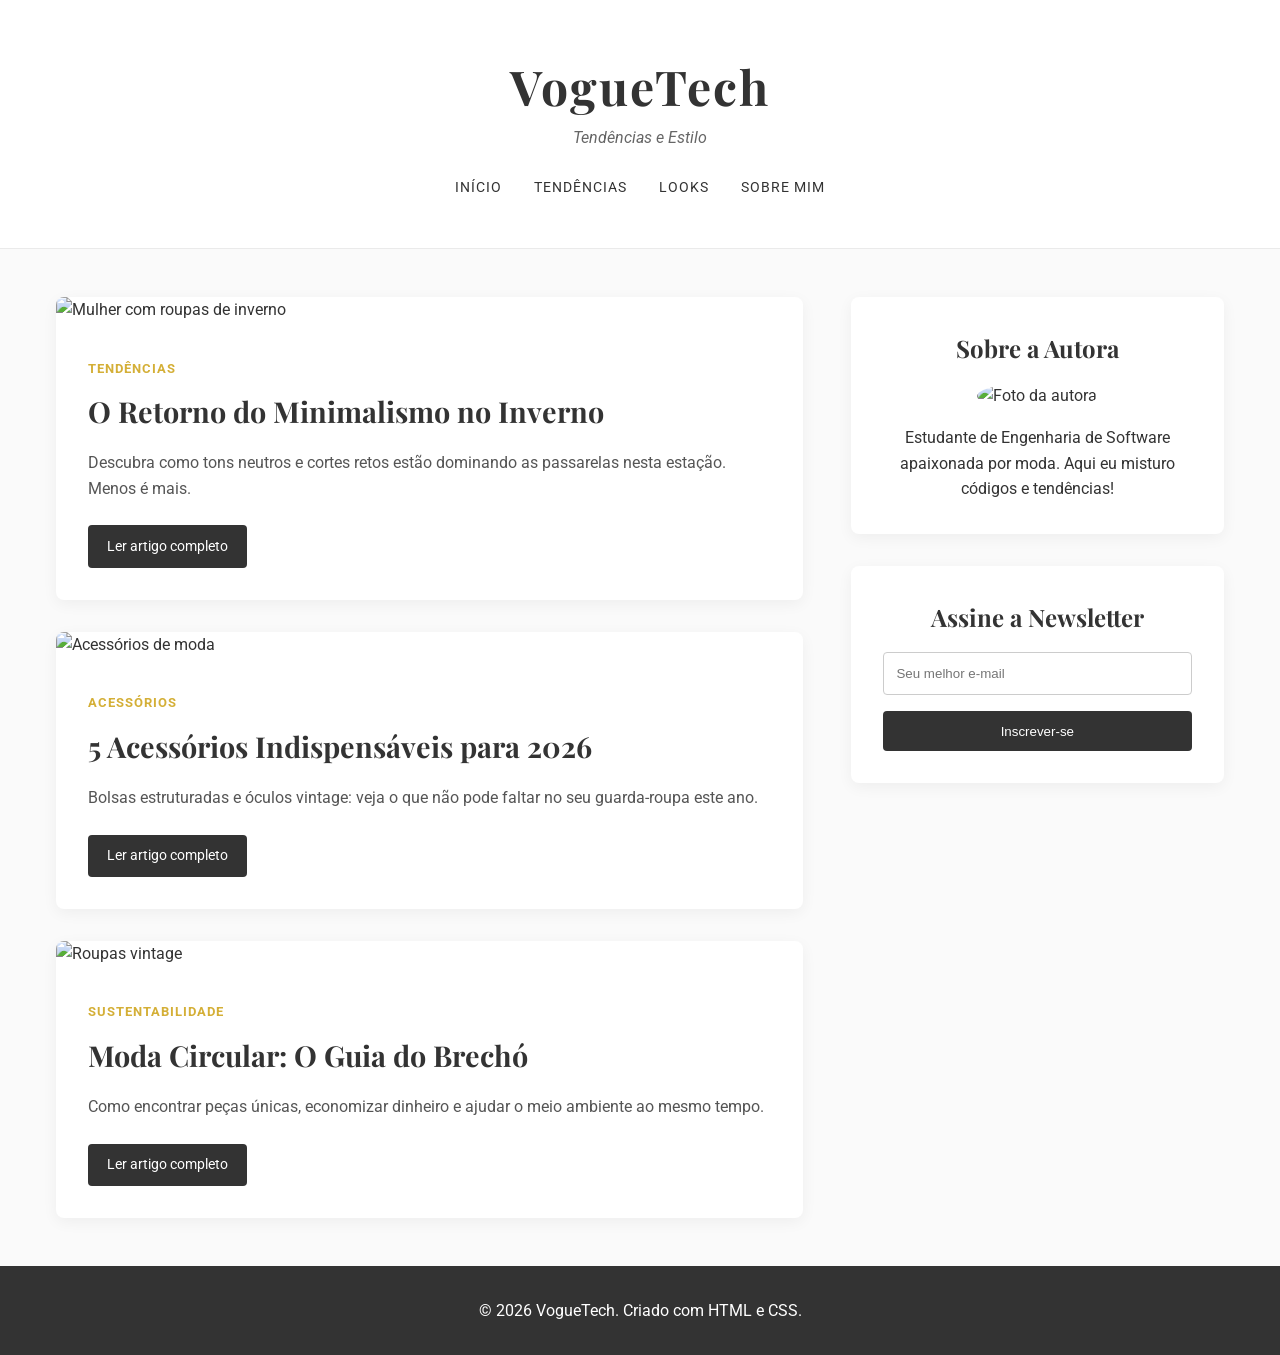
==== indexsite.html @ 1f9ea69a "h" ====
<!DOCTYPE html>
<html lang="pt-BR">
<head>
    <meta charset="UTF-8">
    <meta name="viewport" content="width=device-width, initial-scale=1.0">
    <title>VogueTech | Seu Blog de Moda</title>
    <link rel="stylesheet" href="styles2.css">
    <link href="https://fonts.googleapis.com/css2?family=Playfair+Display:ital,wght@0,400;0,700;1,400&family=Roboto:wght@300;400&display=swap" rel="stylesheet">
</head>
<body>

    <header class="cabecalho">
        <div class="logo">
            <h1>VogueTech</h1>
            <p>Tendências e Estilo</p>
        </div>
        <nav class="menu">
            <ul>
                <li><a href="#">Início</a></li>
                <li><a href="#">Tendências</a></li>
                <li><a href="#">Looks</a></li>
                <li><a href="#">Sobre Mim</a></li>
            </ul>
        </nav>
    </header>

    <main class="conteudo-principal">
        
        <section class="grid-posts">
            
            <article class="post">
                <img src="https://images.unsplash.com/photo-1483985988355-763728e1935b?w=500&q=80" alt="Mulher com roupas de inverno">
                <div class="post-conteudo">
                    <span class="categoria">Tendências</span>
                    <h2>O Retorno do Minimalismo no Inverno</h2>
                    <p>Descubra como tons neutros e cortes retos estão dominando as passarelas nesta estação. Menos é mais.</p>
                    <a href="#" class="btn-leia-mais">Ler artigo completo</a>
                </div>
            </article>

            <article class="post">
                <img src="https://images.unsplash.com/photo-1515886657613-9f3515b0c78f?w=500&q=80" alt="Acessórios de moda">
                <div class="post-conteudo">
                    <span class="categoria">Acessórios</span>
                    <h2>5 Acessórios Indispensáveis para 2026</h2>
                    <p>Bolsas estruturadas e óculos vintage: veja o que não pode faltar no seu guarda-roupa este ano.</p>
                    <a href="#" class="btn-leia-mais">Ler artigo completo</a>
                </div>
            </article>

            <article class="post">
                <img src="https://images.unsplash.com/photo-1490481651871-ab68de25d43d?w=500&q=80" alt="Roupas vintage">
                <div class="post-conteudo">
                    <span class="categoria">Sustentabilidade</span>
                    <h2>Moda Circular: O Guia do Brechó</h2>
                    <p>Como encontrar peças únicas, economizar dinheiro e ajudar o meio ambiente ao mesmo tempo.</p>
                    <a href="#" class="btn-leia-mais">Ler artigo completo</a>
                </div>
            </article>

        </section>

        <aside class="barra-lateral">
            <div class="sobre-mim">
                <h3>Sobre a Autora</h3>
                <img src="https://images.unsplash.com/photo-1534528741775-53994a69daeb?w=200&q=80" alt="Foto da autora">
                <p>Estudante de Engenharia de Software apaixonada por moda. Aqui eu misturo códigos e tendências!</p>
            </div>
            <div class="newsletter">
                <h3>Assine a Newsletter</h3>
                <input type="email" placeholder="Seu melhor e-mail">
                <button>Inscrever-se</button>
            </div>
        </aside>

    </main>

    <footer class="rodape">
        <p>&copy; 2026 VogueTech. Criado com HTML e CSS.</p>
    </footer>

</body>
</html>
---- styles2.css ----
/* RESET BÁSICO - Remove as margens padrão do navegador */
* {
    margin: 0;
    padding: 0;
    box-sizing: border-box;
}

/* VARIÁVEIS DE CORES E FONTES */
:root {
    --cor-fundo: #FAFAFA;
    --cor-texto: #333333;
    --cor-destaque: #D4AF37; /* Dourado suave */
    --cor-secundaria: #F0EFEB;
    
    --fonte-titulos: 'Playfair Display', serif;
    --fonte-textos: 'Roboto', sans-serif;
}

body {
    background-color: var(--cor-fundo);
    color: var(--cor-texto);
    font-family: var(--fonte-textos);
    line-height: 1.6;
}

/* --- CABEÇALHO --- */
.cabecalho {
    text-align: center;
    padding: 3rem 1rem;
    background-color: #fff;
    border-bottom: 1px solid #eaeaea;
}

.logo h1 {
    font-family: var(--fonte-titulos);
    font-size: 3rem;
    letter-spacing: 2px;
}

.logo p {
    font-style: italic;
    color: #666;
    margin-bottom: 1.5rem;
}

.menu ul {
    list-style: none;
    display: flex;
    justify-content: center;
    gap: 2rem;
}

.menu a {
    text-decoration: none;
    color: var(--cor-texto);
    text-transform: uppercase;
    font-size: 0.9rem;
    letter-spacing: 1px;
    transition: color 0.3s;
}

.menu a:hover {
    color: var(--cor-destaque);
}

/* --- LAYOUT PRINCIPAL --- */
.conteudo-principal {
    max-width: 1200px;
    margin: 3rem auto;
    padding: 0 1rem;
    display: grid;
    grid-template-columns: 2fr 1fr; /* 2 partes para os posts, 1 parte para a barra lateral */
    gap: 3rem;
}

/* --- POSTAGENS (GRID) --- */
.grid-posts {
    display: grid;
    grid-template-columns: 1fr; /* Uma coluna por padrão */
    gap: 2rem;
}

.post {
    background-color: #fff;
    border-radius: 8px;
    overflow: hidden;
    box-shadow: 0 4px 15px rgba(0,0,0,0.05);
    transition: transform 0.3s;
}

.post:hover {
    transform: translateY(-5px); /* Efeito sutil ao passar o mouse */
}

.post img {
    width: 100%;
    height: 300px;
    object-fit: cover;
}

.post-conteudo {
    padding: 2rem;
}

.categoria {
    color: var(--cor-destaque);
    font-size: 0.8rem;
    text-transform: uppercase;
    font-weight: bold;
    letter-spacing: 1px;
}

.post h2 {
    font-family: var(--fonte-titulos);
    font-size: 1.8rem;
    margin: 0.5rem 0 1rem 0;
}

.post p {
    color: #555;
    margin-bottom: 1.5rem;
}

.btn-leia-mais {
    display: inline-block;
    text-decoration: none;
    color: #fff;
    background-color: var(--cor-texto);
    padding: 0.6rem 1.2rem;
    border-radius: 4px;
    font-size: 0.9rem;
    transition: background-color 0.3s;
}

.btn-leia-mais:hover {
    background-color: var(--cor-destaque);
}

/* --- BARRA LATERAL --- */
.barra-lateral {
    display: flex;
    flex-direction: column;
    gap: 2rem;
}

.sobre-mim, .newsletter {
    background-color: #fff;
    padding: 2rem;
    text-align: center;
    border-radius: 8px;
    box-shadow: 0 4px 15px rgba(0,0,0,0.05);
}

.sobre-mim h3, .newsletter h3 {
    font-family: var(--fonte-titulos);
    margin-bottom: 1rem;
    font-size: 1.5rem;
}

.sobre-mim img {
    width: 120px;
    height: 120px;
    border-radius: 50%;
    object-fit: cover;
    margin-bottom: 1rem;
}

.newsletter input {
    width: 100%;
    padding: 0.8rem;
    margin-bottom: 1rem;
    border: 1px solid #ccc;
    border-radius: 4px;
}

.newsletter button {
    width: 100%;
    padding: 0.8rem;
    background-color: var(--cor-texto);
    color: #fff;
    border: none;
    border-radius: 4px;
    cursor: pointer;
    transition: background 0.3s;
}

.newsletter button:hover {
    background-color: var(--cor-destaque);
}

/* --- RODAPÉ --- */
.rodape {
    text-align: center;
    padding: 2rem;
    background-color: var(--cor-texto);
    color: #fff;
    margin-top: 3rem;
}

/* --- RESPONSIVIDADE (Para Celulares) --- */
@media (max-width: 768px) {
    .conteudo-principal {
        grid-template-columns: 1fr; /* Tudo fica em uma coluna no celular */
    }
    
    .menu ul {
        flex-direction: column;
        gap: 1rem;
    }
}
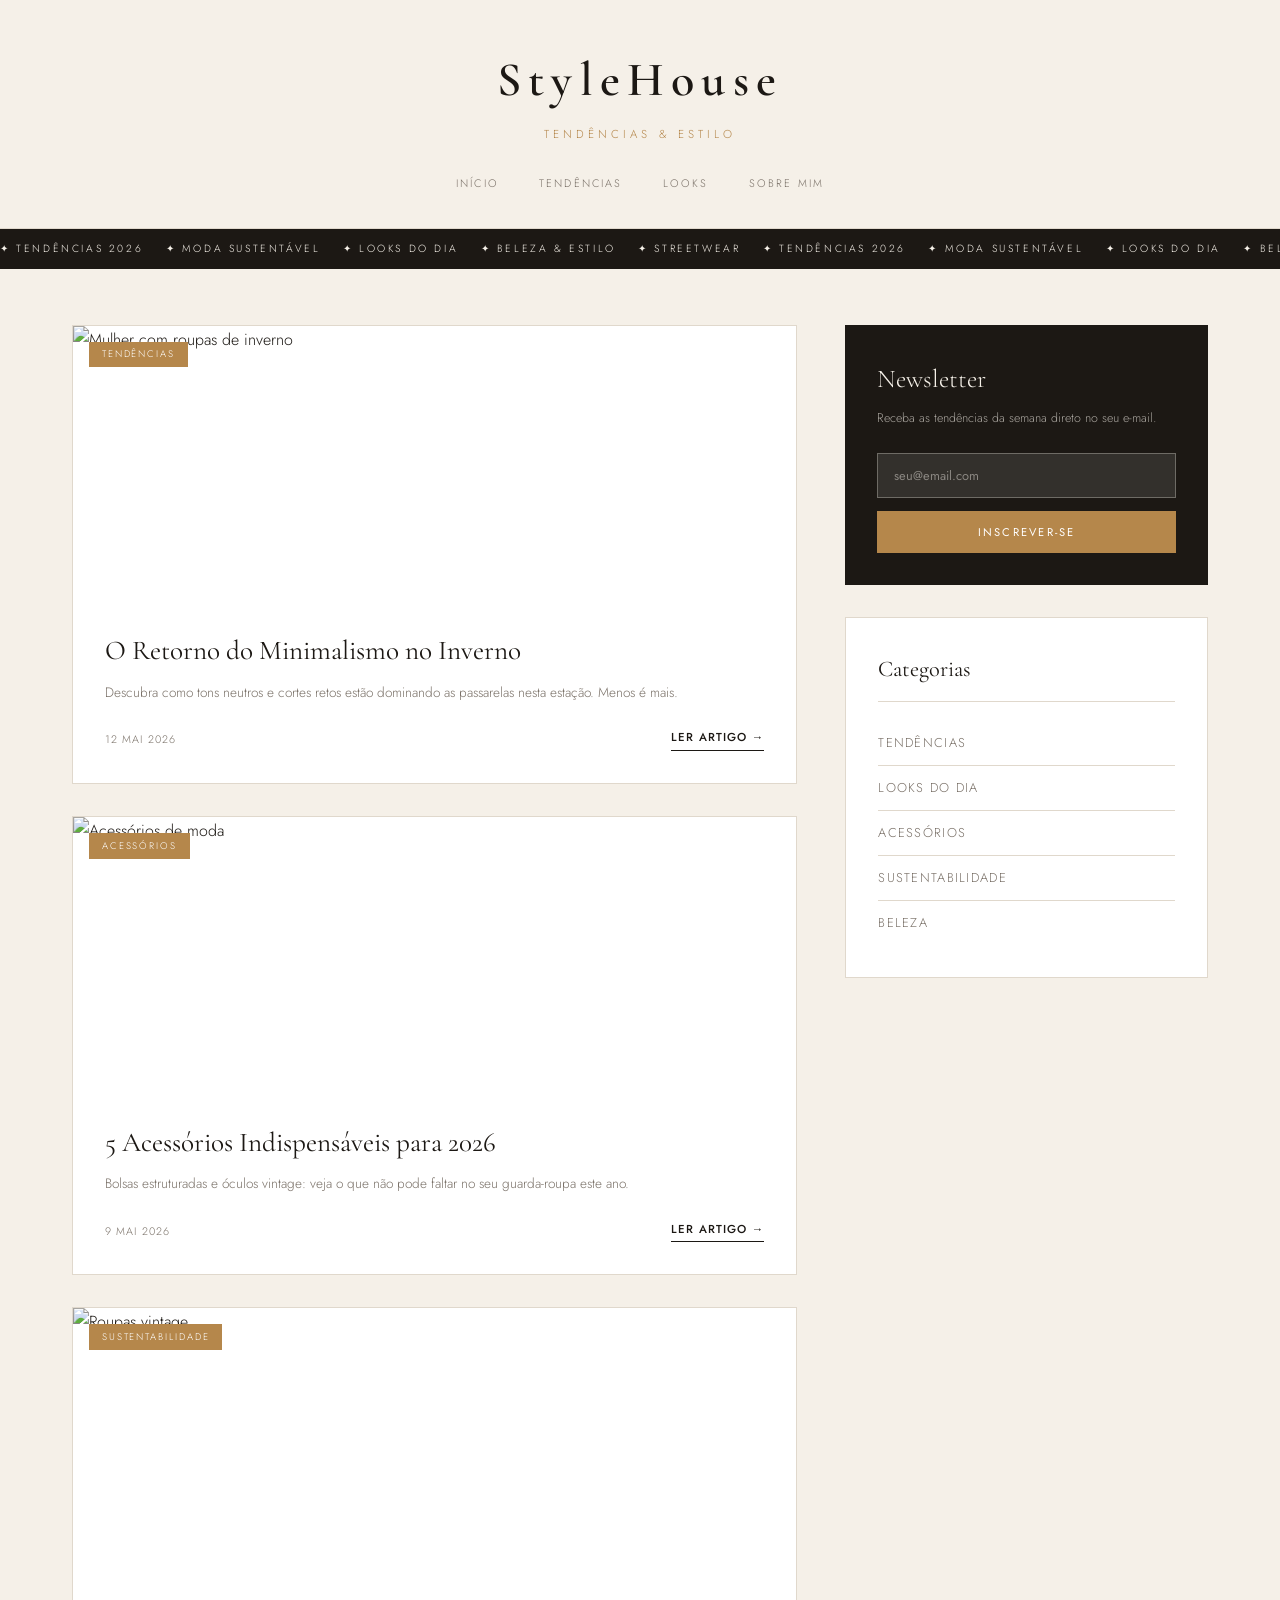
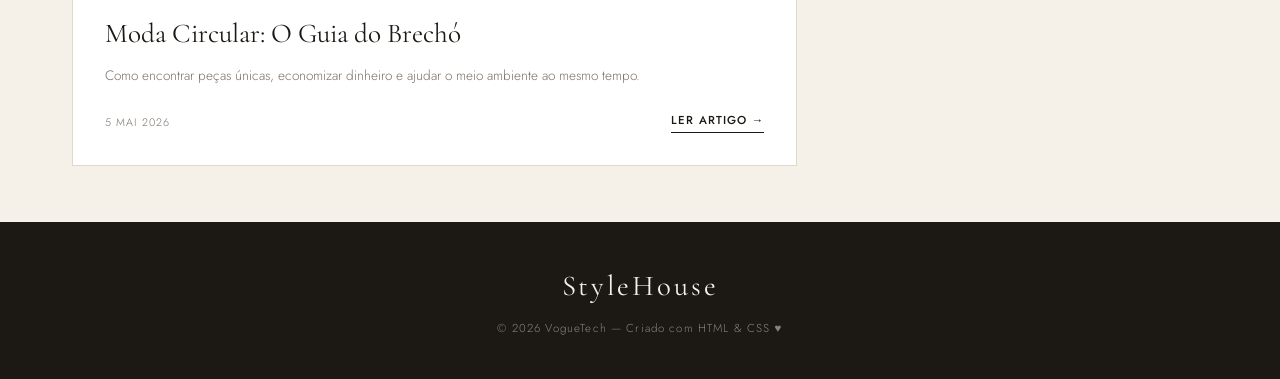
==== commit 63934c75: "site" ====
--- a/indexsite.html
+++ b/indexsite.html
@@ -3,16 +3,17 @@
 <head>
     <meta charset="UTF-8">
     <meta name="viewport" content="width=device-width, initial-scale=1.0">
-    <title>VogueTech | Seu Blog de Moda</title>
+    <title>StyleHouse | Seu Blog de Moda</title>
     <link rel="stylesheet" href="styles2.css">
-    <link href="https://fonts.googleapis.com/css2?family=Playfair+Display:ital,wght@0,400;0,700;1,400&family=Roboto:wght@300;400&display=swap" rel="stylesheet">
+    <link href="https://fonts.googleapis.com/css2?family=Cormorant+Garamond:ital,wght@0,300;0,400;0,600;1,400&family=Jost:wght@300;400;500&display=swap" rel="stylesheet">
 </head>
 <body>
 
+    <!-- CABEÇALHO -->
     <header class="cabecalho">
         <div class="logo">
-            <h1>VogueTech</h1>
-            <p>Tendências e Estilo</p>
+            <h1>StyleHouse</h1>
+            <p>Tendências &amp; Estilo</p>
         </div>
         <nav class="menu">
             <ul>
@@ -24,59 +25,91 @@
         </nav>
     </header>
 
+    <!-- FAIXA DECORATIVA -->
+    <div class="ticker">
+    <span>✦ TENDÊNCIAS 2026 &nbsp;&nbsp; ✦ MODA SUSTENTÁVEL &nbsp;&nbsp; ✦ LOOKS DO DIA &nbsp;&nbsp; ✦ BELEZA &amp; ESTILO &nbsp;&nbsp; ✦ STREETWEAR &nbsp;&nbsp; ✦ TENDÊNCIAS 2026 &nbsp;&nbsp; ✦ MODA SUSTENTÁVEL &nbsp;&nbsp; ✦ LOOKS DO DIA &nbsp;&nbsp; ✦ BELEZA &amp; ESTILO &nbsp;&nbsp; ✦ STREETWEAR &nbsp;&nbsp; ✦ TENDÊNCIAS 2026 &nbsp;&nbsp; ✦ MODA SUSTENTÁVEL &nbsp;&nbsp; ✦ LOOKS DO DIA &nbsp;&nbsp; ✦ BELEZA &amp; ESTILO &nbsp;&nbsp; ✦ STREETWEAR &nbsp;&nbsp; ✦ TENDÊNCIAS 2026 &nbsp;&nbsp; ✦ MODA SUSTENTÁVEL &nbsp;&nbsp; ✦ LOOKS DO DIA &nbsp;&nbsp; ✦ BELEZA &amp; ESTILO &nbsp;&nbsp; ✦ STREETWEAR &nbsp;&nbsp;</span>
+    </div>
+
+    <!-- CONTEÚDO PRINCIPAL -->
     <main class="conteudo-principal">
-        
+
+        <!-- POSTS -->
         <section class="grid-posts">
-            
+
             <article class="post">
-                <img src="https://images.unsplash.com/photo-1483985988355-763728e1935b?w=500&q=80" alt="Mulher com roupas de inverno">
+                <div class="post-imagem">
+                    <img src="https://images.unsplash.com/photo-1483985988355-763728e1935b?w=600&q=80" alt="Mulher com roupas de inverno">
+                    <span class="categoria">Tendências</span>
+                </div>
                 <div class="post-conteudo">
-                    <span class="categoria">Tendências</span>
                     <h2>O Retorno do Minimalismo no Inverno</h2>
                     <p>Descubra como tons neutros e cortes retos estão dominando as passarelas nesta estação. Menos é mais.</p>
-                    <a href="#" class="btn-leia-mais">Ler artigo completo</a>
+                    <div class="post-rodape">
+                        <span class="data">12 Mai 2026</span>
+                        <a href="#" class="btn-leia-mais">Ler artigo →</a>
+                    </div>
                 </div>
             </article>
 
             <article class="post">
-                <img src="https://images.unsplash.com/photo-1515886657613-9f3515b0c78f?w=500&q=80" alt="Acessórios de moda">
+                <div class="post-imagem">
+                    <img src="https://images.unsplash.com/photo-1515886657613-9f3515b0c78f?w=600&q=80" alt="Acessórios de moda">
+                    <span class="categoria">Acessórios</span>
+                </div>
                 <div class="post-conteudo">
-                    <span class="categoria">Acessórios</span>
                     <h2>5 Acessórios Indispensáveis para 2026</h2>
                     <p>Bolsas estruturadas e óculos vintage: veja o que não pode faltar no seu guarda-roupa este ano.</p>
-                    <a href="#" class="btn-leia-mais">Ler artigo completo</a>
+                    <div class="post-rodape">
+                        <span class="data">9 Mai 2026</span>
+                        <a href="#" class="btn-leia-mais">Ler artigo →</a>
+                    </div>
                 </div>
             </article>
 
             <article class="post">
-                <img src="https://images.unsplash.com/photo-1490481651871-ab68de25d43d?w=500&q=80" alt="Roupas vintage">
+                <div class="post-imagem">
+                    <img src="https://images.unsplash.com/photo-1490481651871-ab68de25d43d?w=600&q=80" alt="Roupas vintage">
+                    <span class="categoria">Sustentabilidade</span>
+                </div>
                 <div class="post-conteudo">
-                    <span class="categoria">Sustentabilidade</span>
                     <h2>Moda Circular: O Guia do Brechó</h2>
                     <p>Como encontrar peças únicas, economizar dinheiro e ajudar o meio ambiente ao mesmo tempo.</p>
-                    <a href="#" class="btn-leia-mais">Ler artigo completo</a>
+                    <div class="post-rodape">
+                        <span class="data">5 Mai 2026</span>
+                        <a href="#" class="btn-leia-mais">Ler artigo →</a>
+                    </div>
                 </div>
             </article>
 
         </section>
 
+        <!-- BARRA LATERAL -->
         <aside class="barra-lateral">
-            <div class="sobre-mim">
-                <h3>Sobre a Autora</h3>
-                <img src="https://images.unsplash.com/photo-1534528741775-53994a69daeb?w=200&q=80" alt="Foto da autora">
-                <p>Estudante de Engenharia de Software apaixonada por moda. Aqui eu misturo códigos e tendências!</p>
+            <div class="newsletter">
+                <h3>Newsletter</h3>
+                <p>Receba as tendências da semana direto no seu e-mail.</p>
+                <input type="email" placeholder="seu@email.com">
+                <button>Inscrever-se</button>
             </div>
-            <div class="newsletter">
-                <h3>Assine a Newsletter</h3>
-                <input type="email" placeholder="Seu melhor e-mail">
-                <button>Inscrever-se</button>
+
+            <div class="categorias-widget">
+                <h3>Categorias</h3>
+                <ul>
+                    <li><a href="#">Tendências</a></li>
+                    <li><a href="#">Looks do Dia</a></li>
+                    <li><a href="#">Acessórios</a></li>
+                    <li><a href="#">Sustentabilidade</a></li>
+                    <li><a href="#">Beleza</a></li>
+                </ul>
             </div>
         </aside>
 
     </main>
 
+    <!-- RODAPÉ -->
     <footer class="rodape">
-        <p>&copy; 2026 VogueTech. Criado com HTML e CSS.</p>
+        <p class="rodape-logo">StyleHouse</p>
+        <p>&copy; 2026 VogueTech — Criado com HTML &amp; CSS ♥</p>
     </footer>
 
 </body>
--- a/styles2.css
+++ b/styles2.css
@@ -1,210 +1,366 @@
-/* RESET BÁSICO - Remove as margens padrão do navegador */
+
 * {
     margin: 0;
     padding: 0;
     box-sizing: border-box;
 }
-
-/* VARIÁVEIS DE CORES E FONTES */
+ 
+/* == VARIÁVEIS DE CORES E FONTES == */
 :root {
-    --cor-fundo: #FAFAFA;
-    --cor-texto: #333333;
-    --cor-destaque: #D4AF37; /* Dourado suave */
-    --cor-secundaria: #F0EFEB;
-    
-    --fonte-titulos: 'Playfair Display', serif;
-    --fonte-textos: 'Roboto', sans-serif;
-}
-
+    --cor-fundo:      #f5f0e8;
+    --cor-texto:      #1c1814;
+    --cor-destaque:   #b5874b;
+    --cor-card:       #ffffff;
+    --cor-borda:      #e0d8cc;
+    --cor-muted:      #7a7168;
+ 
+    --fonte-titulos:  'Cormorant Garamond', serif;
+    --fonte-textos:   'Jost', sans-serif;
+}
+ 
 body {
     background-color: var(--cor-fundo);
     color: var(--cor-texto);
     font-family: var(--fonte-textos);
-    line-height: 1.6;
-}
-
-/* --- CABEÇALHO --- */
+    font-weight: 300;
+    line-height: 1.7;
+}
+ 
+/* =============================================
+   CABEÇALHO
+   ============================================= */
 .cabecalho {
+    display: flex;
+    flex-direction: column;
+    align-items: center;
+    padding: 2.5rem 1rem 2rem;
+    background-color: var(--cor-fundo);
+    border-bottom: 1px solid var(--cor-borda);
+}
+ 
+.logo h1 {
+    font-family: var(--fonte-titulos);
+    font-size: 3rem;
+    font-weight: 600;
+    letter-spacing: 0.15em;
     text-align: center;
-    padding: 3rem 1rem;
-    background-color: #fff;
-    border-bottom: 1px solid #eaeaea;
-}
-
-.logo h1 {
-    font-family: var(--fonte-titulos);
-    font-size: 3rem;
-    letter-spacing: 2px;
-}
-
+}
+ 
 .logo p {
-    font-style: italic;
-    color: #666;
+    font-size: 0.72rem;
+    letter-spacing: 0.35em;
+    text-transform: uppercase;
+    color: var(--cor-destaque);
+    text-align: center;
+    margin-top: 0.2rem;
     margin-bottom: 1.5rem;
 }
-
+ 
 .menu ul {
     list-style: none;
     display: flex;
     justify-content: center;
-    gap: 2rem;
-}
-
+    gap: 2.5rem;
+}
+ 
 .menu a {
     text-decoration: none;
-    color: var(--cor-texto);
-    text-transform: uppercase;
-    font-size: 0.9rem;
-    letter-spacing: 1px;
-    transition: color 0.3s;
-}
-
+    color: var(--cor-muted);
+    text-transform: uppercase;
+    font-size: 0.68rem;
+    letter-spacing: 0.2em;
+    transition: color 0.25s;
+}
+ 
 .menu a:hover {
     color: var(--cor-destaque);
 }
-
-/* --- LAYOUT PRINCIPAL --- */
+ 
+/* =============================================
+   FAIXA ANIMADA (TICKER)
+   ============================================= */
+.ticker {
+    background-color: var(--cor-texto);
+    color: var(--cor-fundo);
+    overflow: hidden;
+    white-space: nowrap;
+    padding: 0.7rem 0;
+    font-size: 0.65rem;
+    letter-spacing: 0.25em;
+    text-transform: uppercase;
+}
+ 
+.ticker span {
+    display: inline-block;
+    animation: ticker 20s linear infinite;
+}
+ 
+@keyframes ticker {
+    from { transform: translateX(0); }
+    to   { transform: translateX(-50%); }
+}
+ 
+/* =============================================
+   LAYOUT PRINCIPAL (GRID)
+   ============================================= */
 .conteudo-principal {
     max-width: 1200px;
-    margin: 3rem auto;
-    padding: 0 1rem;
+    margin: 3.5rem auto;
+    padding: 0 2rem;
     display: grid;
-    grid-template-columns: 2fr 1fr; /* 2 partes para os posts, 1 parte para a barra lateral */
+    grid-template-columns: 2fr 1fr;
     gap: 3rem;
-}
-
-/* --- POSTAGENS (GRID) --- */
+    align-items: start;
+}
+ 
+/* =============================================
+   POSTS
+   ============================================= */
 .grid-posts {
     display: grid;
-    grid-template-columns: 1fr; /* Uma coluna por padrão */
+    grid-template-columns: 1fr;
     gap: 2rem;
 }
-
+ 
 .post {
-    background-color: #fff;
-    border-radius: 8px;
+    background-color: var(--cor-card);
     overflow: hidden;
-    box-shadow: 0 4px 15px rgba(0,0,0,0.05);
-    transition: transform 0.3s;
-}
-
+    border: 1px solid var(--cor-borda);
+    transition: transform 0.3s ease, box-shadow 0.3s ease;
+}
+ 
 .post:hover {
-    transform: translateY(-5px); /* Efeito sutil ao passar o mouse */
-}
-
-.post img {
+    transform: translateY(-5px);
+    box-shadow: 0 12px 32px rgba(0, 0, 0, 0.08);
+}
+ 
+/* Wrapper da imagem para posicionar a tag de categoria */
+.post-imagem {
+    position: relative;
+}
+ 
+.post-imagem img {
     width: 100%;
-    height: 300px;
+    height: 280px;
     object-fit: cover;
-}
-
+    display: block;
+    filter: sepia(8%);
+    transition: filter 0.3s;
+}
+ 
+.post:hover .post-imagem img {
+    filter: sepia(0%);
+}
+ 
+.categoria {
+    position: absolute;
+    top: 1rem;
+    left: 1rem;
+    background-color: var(--cor-destaque);
+    color: #fff;
+    font-size: 0.6rem;
+    letter-spacing: 0.2em;
+    text-transform: uppercase;
+    padding: 0.3rem 0.8rem;
+}
+ 
 .post-conteudo {
-    padding: 2rem;
-}
-
-.categoria {
+    padding: 1.8rem 2rem 2rem;
+}
+ 
+.post-conteudo h2 {
+    font-family: var(--fonte-titulos);
+    font-size: 1.7rem;
+    font-weight: 400;
+    line-height: 1.25;
+    margin-bottom: 0.8rem;
+}
+ 
+.post-conteudo p {
+    font-size: 0.85rem;
+    color: var(--cor-muted);
+    margin-bottom: 1.5rem;
+}
+ 
+.post-rodape {
+    display: flex;
+    align-items: center;
+    justify-content: space-between;
+}
+ 
+.data {
+    font-size: 0.68rem;
+    letter-spacing: 0.1em;
+    text-transform: uppercase;
+    color: var(--cor-muted);
+}
+ 
+.btn-leia-mais {
+    text-decoration: none;
+    color: var(--cor-texto);
+    font-size: 0.72rem;
+    letter-spacing: 0.1em;
+    text-transform: uppercase;
+    font-weight: 500;
+    border-bottom: 1px solid var(--cor-texto);
+    padding-bottom: 2px;
+    transition: color 0.25s, border-color 0.25s;
+}
+ 
+.btn-leia-mais:hover {
     color: var(--cor-destaque);
-    font-size: 0.8rem;
-    text-transform: uppercase;
-    font-weight: bold;
-    letter-spacing: 1px;
-}
-
-.post h2 {
-    font-family: var(--fonte-titulos);
-    font-size: 1.8rem;
-    margin: 0.5rem 0 1rem 0;
-}
-
-.post p {
-    color: #555;
-    margin-bottom: 1.5rem;
-}
-
-.btn-leia-mais {
-    display: inline-block;
-    text-decoration: none;
-    color: #fff;
-    background-color: var(--cor-texto);
-    padding: 0.6rem 1.2rem;
-    border-radius: 4px;
-    font-size: 0.9rem;
-    transition: background-color 0.3s;
-}
-
-.btn-leia-mais:hover {
-    background-color: var(--cor-destaque);
-}
-
-/* --- BARRA LATERAL --- */
+    border-color: var(--cor-destaque);
+}
+ 
+/* =============================================
+   BARRA LATERAL
+   ============================================= */
 .barra-lateral {
     display: flex;
     flex-direction: column;
     gap: 2rem;
-}
-
-.sobre-mim, .newsletter {
-    background-color: #fff;
+    position: sticky;
+    top: 2rem;
+}
+ 
+/* Widget Newsletter */
+.newsletter {
+    background-color: var(--cor-texto);
     padding: 2rem;
-    text-align: center;
-    border-radius: 8px;
-    box-shadow: 0 4px 15px rgba(0,0,0,0.05);
-}
-
-.sobre-mim h3, .newsletter h3 {
-    font-family: var(--fonte-titulos);
-    margin-bottom: 1rem;
-    font-size: 1.5rem;
-}
-
-.sobre-mim img {
-    width: 120px;
-    height: 120px;
-    border-radius: 50%;
-    object-fit: cover;
-    margin-bottom: 1rem;
-}
-
+    color: var(--cor-fundo);
+}
+ 
+.newsletter h3 {
+    font-family: var(--fonte-titulos);
+    font-size: 1.6rem;
+    font-weight: 300;
+    margin-bottom: 0.5rem;
+}
+ 
+.newsletter p {
+    font-size: 0.78rem;
+    color: rgba(245, 240, 232, 0.65);
+    margin-bottom: 1.5rem;
+}
+ 
 .newsletter input {
     width: 100%;
-    padding: 0.8rem;
-    margin-bottom: 1rem;
-    border: 1px solid #ccc;
-    border-radius: 4px;
-}
-
+    padding: 0.75rem 1rem;
+    background: rgba(255, 255, 255, 0.1);
+    border: 1px solid rgba(245, 240, 232, 0.3);
+    color: var(--cor-fundo);
+    font-family: var(--fonte-textos);
+    font-size: 0.8rem;
+    margin-bottom: 0.8rem;
+    outline: none;
+}
+ 
+.newsletter input::placeholder {
+    color: rgba(245, 240, 232, 0.45);
+}
+ 
 .newsletter button {
     width: 100%;
     padding: 0.8rem;
-    background-color: var(--cor-texto);
+    background-color: var(--cor-destaque);
     color: #fff;
     border: none;
-    border-radius: 4px;
+    font-family: var(--fonte-textos);
+    font-size: 0.7rem;
+    letter-spacing: 0.2em;
+    text-transform: uppercase;
     cursor: pointer;
-    transition: background 0.3s;
-}
-
+    transition: background 0.25s;
+}
+ 
 .newsletter button:hover {
-    background-color: var(--cor-destaque);
-}
-
-/* --- RODAPÉ --- */
+    background-color: #9e7240;
+}
+ 
+/* Widget Categorias */
+.categorias-widget {
+    background-color: var(--cor-card);
+    border: 1px solid var(--cor-borda);
+    padding: 2rem;
+}
+ 
+.categorias-widget h3 {
+    font-family: var(--fonte-titulos);
+    font-size: 1.4rem;
+    font-weight: 400;
+    margin-bottom: 1.2rem;
+    padding-bottom: 0.8rem;
+    border-bottom: 1px solid var(--cor-borda);
+}
+ 
+.categorias-widget ul {
+    list-style: none;
+}
+ 
+.categorias-widget ul li {
+    border-bottom: 1px solid var(--cor-borda);
+}
+ 
+.categorias-widget ul li:last-child {
+    border-bottom: none;
+}
+ 
+.categorias-widget ul a {
+    display: block;
+    padding: 0.7rem 0;
+    font-size: 0.8rem;
+    letter-spacing: 0.1em;
+    text-transform: uppercase;
+    color: var(--cor-muted);
+    text-decoration: none;
+    transition: color 0.25s, padding-left 0.25s;
+}
+ 
+.categorias-widget ul a:hover {
+    color: var(--cor-destaque);
+    padding-left: 0.5rem;
+}
+ 
+/* =============================================
+   RODAPÉ
+   ============================================= */
 .rodape {
     text-align: center;
-    padding: 2rem;
+    padding: 2.5rem 1rem;
     background-color: var(--cor-texto);
-    color: #fff;
-    margin-top: 3rem;
-}
-
-/* --- RESPONSIVIDADE (Para Celulares) --- */
+    color: rgba(245, 240, 232, 0.5);
+    font-size: 0.72rem;
+    letter-spacing: 0.1em;
+    margin-top: 2rem;
+}
+ 
+.rodape-logo {
+    font-family: var(--fonte-titulos);
+    font-size: 1.8rem;
+    font-weight: 400;
+    color: var(--cor-fundo);
+    margin-bottom: 0.5rem;
+    letter-spacing: 0.1em;
+}
+ 
+/* =============================================
+   RESPONSIVIDADE (CELULAR)
+   ============================================= */
 @media (max-width: 768px) {
     .conteudo-principal {
-        grid-template-columns: 1fr; /* Tudo fica em uma coluna no celular */
+        grid-template-columns: 1fr;
     }
-    
+ 
+    .barra-lateral {
+        position: static;
+    }
+ 
     .menu ul {
-        flex-direction: column;
-        gap: 1rem;
+        gap: 1.2rem;
+        flex-wrap: wrap;
+    }
+ 
+    .logo h1 {
+        font-size: 2.2rem;
     }
 }
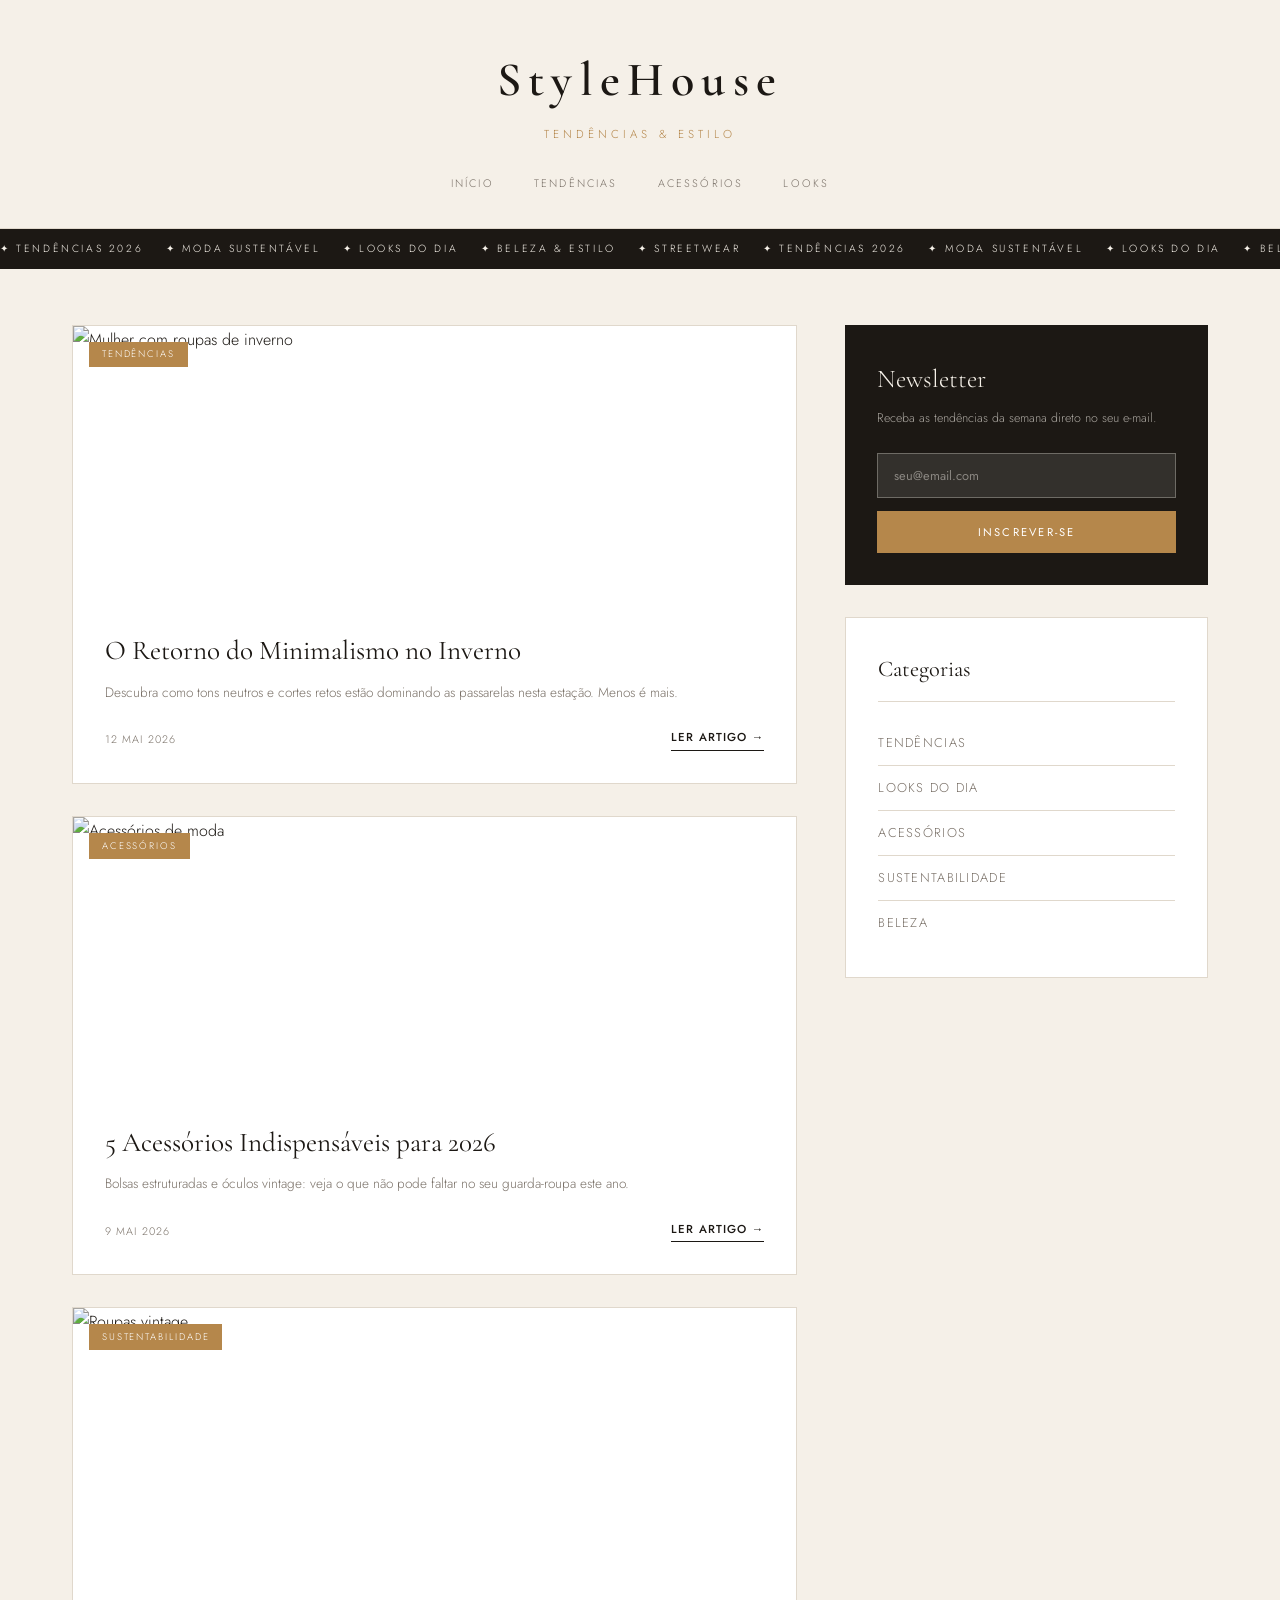
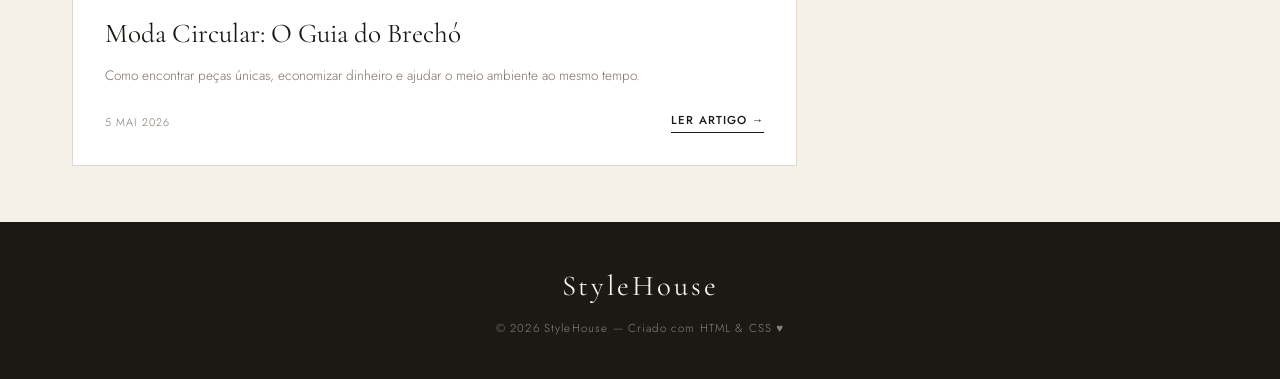
==== commit 01a308ff: "artigostendencias" ====
--- a/indexsite.html
+++ b/indexsite.html
@@ -17,10 +17,10 @@
         </div>
         <nav class="menu">
             <ul>
-                <li><a href="#">Início</a></li>
-                <li><a href="#">Tendências</a></li>
+                <li><a href="indexsite.html">Início</a></li>
+                <li><a href="artigos/tendencias.html">Tendências</a></li>
+                <li><a href="acessorios.html">Acessórios</a></li>
                 <li><a href="#">Looks</a></li>
-                <li><a href="#">Sobre Mim</a></li>
             </ul>
         </nav>
     </header>
@@ -46,7 +46,7 @@
                     <p>Descubra como tons neutros e cortes retos estão dominando as passarelas nesta estação. Menos é mais.</p>
                     <div class="post-rodape">
                         <span class="data">12 Mai 2026</span>
-                        <a href="#" class="btn-leia-mais">Ler artigo →</a>
+                        <a href="artigos/tendencias.html" class="btn-leia-mais">Ler artigo →</a>
                     </div>
                 </div>
             </article>
@@ -61,7 +61,7 @@
                     <p>Bolsas estruturadas e óculos vintage: veja o que não pode faltar no seu guarda-roupa este ano.</p>
                     <div class="post-rodape">
                         <span class="data">9 Mai 2026</span>
-                        <a href="#" class="btn-leia-mais">Ler artigo →</a>
+                        <a href="artigos/acessorios.html" class="btn-leia-mais">Ler artigo →</a>
                     </div>
                 </div>
             </article>
@@ -109,7 +109,7 @@
     <!-- RODAPÉ -->
     <footer class="rodape">
         <p class="rodape-logo">StyleHouse</p>
-        <p>&copy; 2026 VogueTech — Criado com HTML &amp; CSS ♥</p>
+        <p>&copy; 2026 StyleHouse — Criado com HTML &amp; CSS ♥</p>
     </footer>
 
 </body>
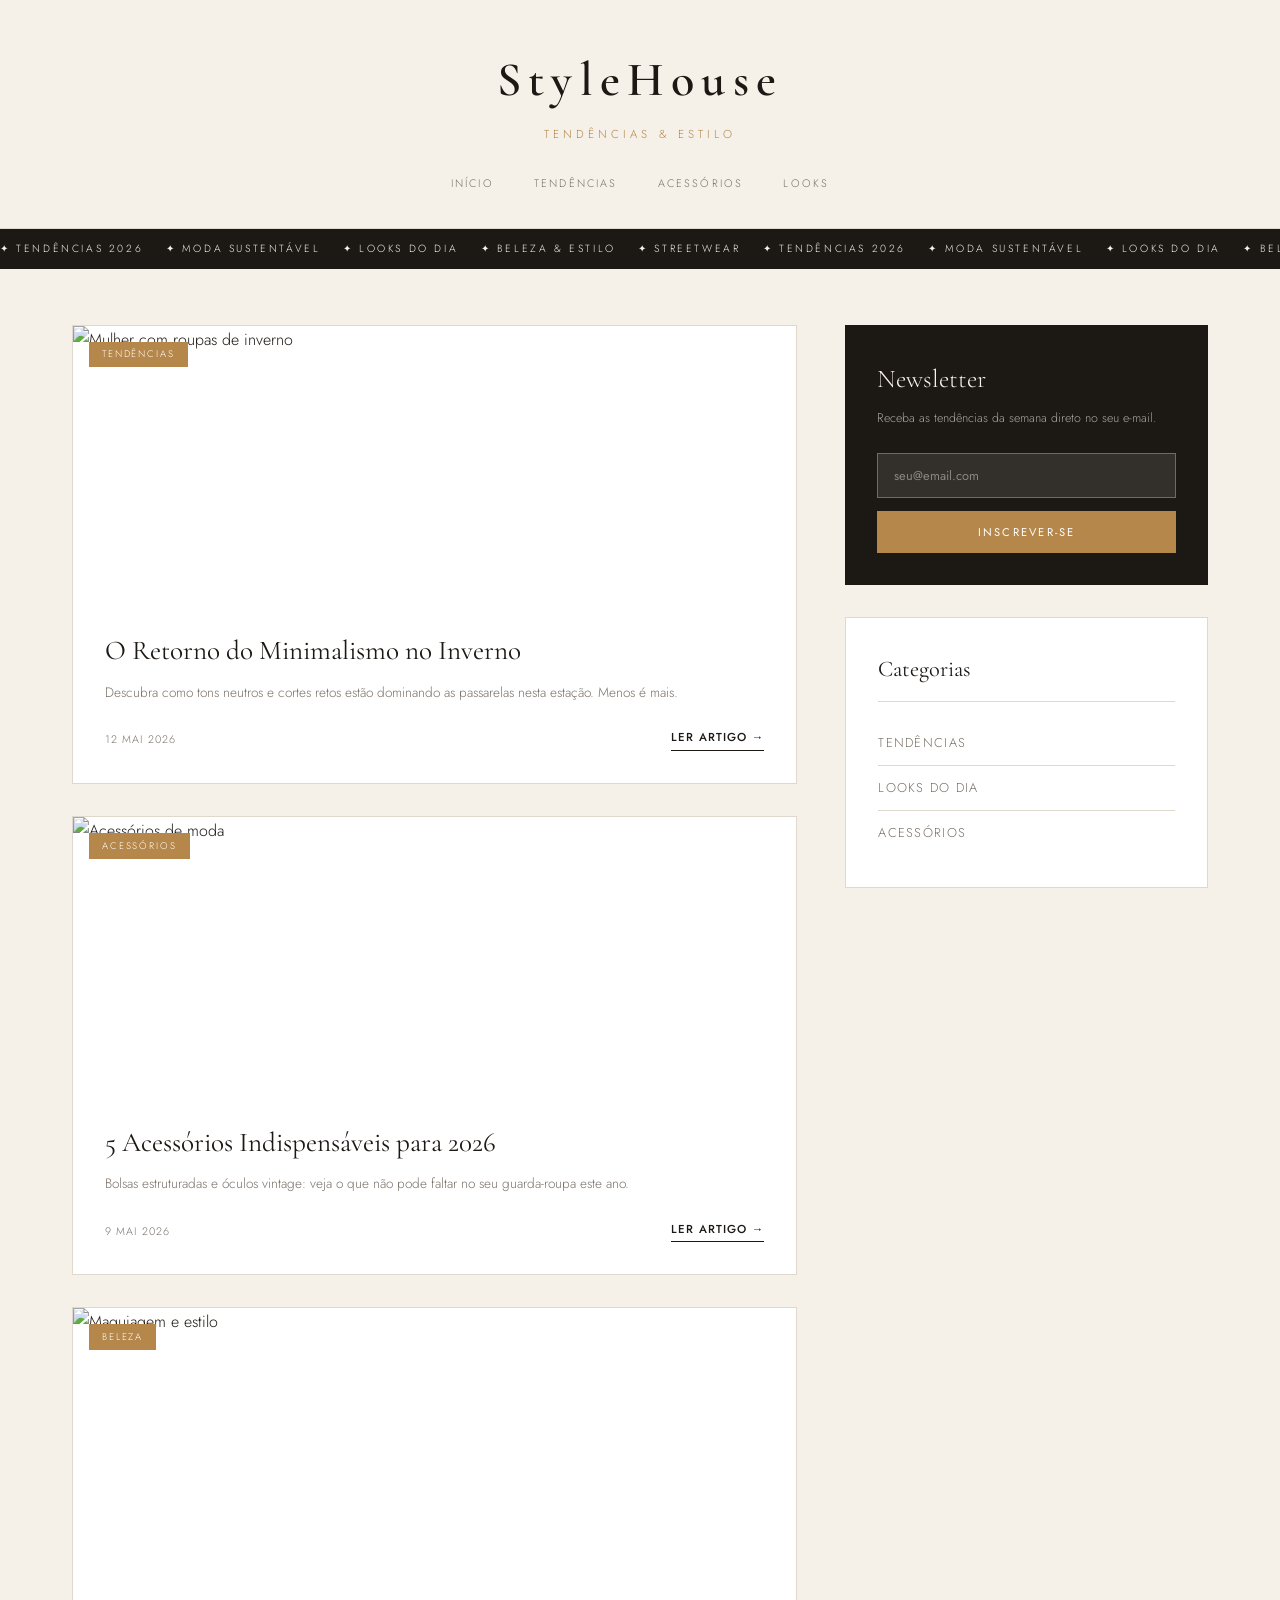
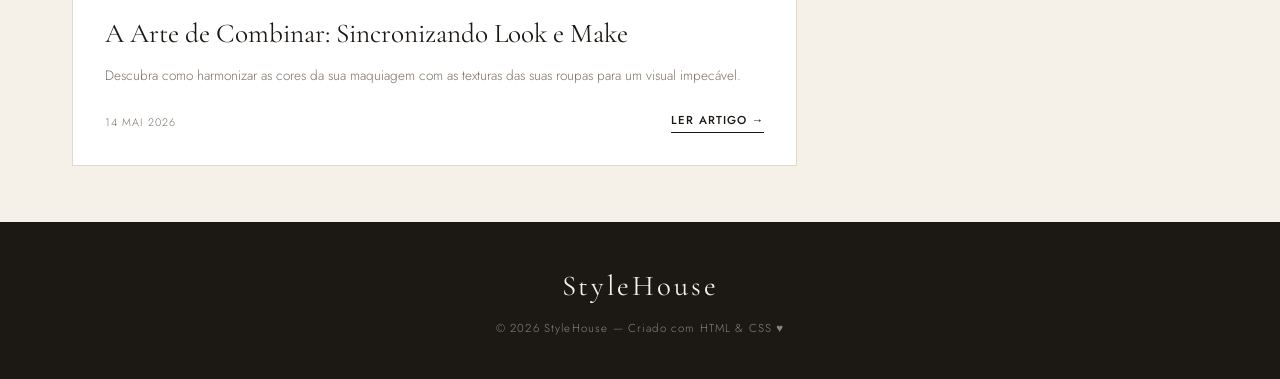
==== commit 0604ca0e: "adicionando looks e alguns ajustes" ====
--- a/indexsite.html
+++ b/indexsite.html
@@ -19,8 +19,8 @@
             <ul>
                 <li><a href="indexsite.html">Início</a></li>
                 <li><a href="artigos/tendencias.html">Tendências</a></li>
-                <li><a href="acessorios.html">Acessórios</a></li>
-                <li><a href="#">Looks</a></li>
+                <li><a href="artigos/acessorios.html">Acessórios</a></li>
+                <li><a href="artigos/looksmoda.html">Looks</a></li>
             </ul>
         </nav>
     </header>
@@ -68,15 +68,15 @@
 
             <article class="post">
                 <div class="post-imagem">
-                    <img src="https://images.unsplash.com/photo-1490481651871-ab68de25d43d?w=600&q=80" alt="Roupas vintage">
-                    <span class="categoria">Sustentabilidade</span>
+                    <img src="https://images.unsplash.com/photo-1522337360788-8b13dee7a37e?w=800&q=80" alt="Maquiagem e estilo">
+                    <span class="categoria">Beleza</span>
                 </div>
-                <div class="post-conteudo">
-                    <h2>Moda Circular: O Guia do Brechó</h2>
-                    <p>Como encontrar peças únicas, economizar dinheiro e ajudar o meio ambiente ao mesmo tempo.</p>
+                <div class="post-conteudo"> 
+                    <h2>A Arte de Combinar: Sincronizando Look e Make</h2>
+                    <p>Descubra como harmonizar as cores da sua maquiagem com as texturas das suas roupas para um visual impecável.</p>
                     <div class="post-rodape">
-                        <span class="data">5 Mai 2026</span>
-                        <a href="#" class="btn-leia-mais">Ler artigo →</a>
+                        <span class="data">14 Mai 2026</span>
+                        <a href="artigos/looksmoda.html" class="btn-leia-mais">Ler artigo →</a>
                     </div>
                 </div>
             </article>
@@ -95,11 +95,9 @@
             <div class="categorias-widget">
                 <h3>Categorias</h3>
                 <ul>
-                    <li><a href="#">Tendências</a></li>
-                    <li><a href="#">Looks do Dia</a></li>
-                    <li><a href="#">Acessórios</a></li>
-                    <li><a href="#">Sustentabilidade</a></li>
-                    <li><a href="#">Beleza</a></li>
+                    <li><a href="tendencias.html">Tendências</a></li>
+                    <li><a href="looksmoda.html">Looks do Dia</a></li>
+                    <li><a href="acessorios.html">Acessórios</a></li>
                 </ul>
             </div>
         </aside>
